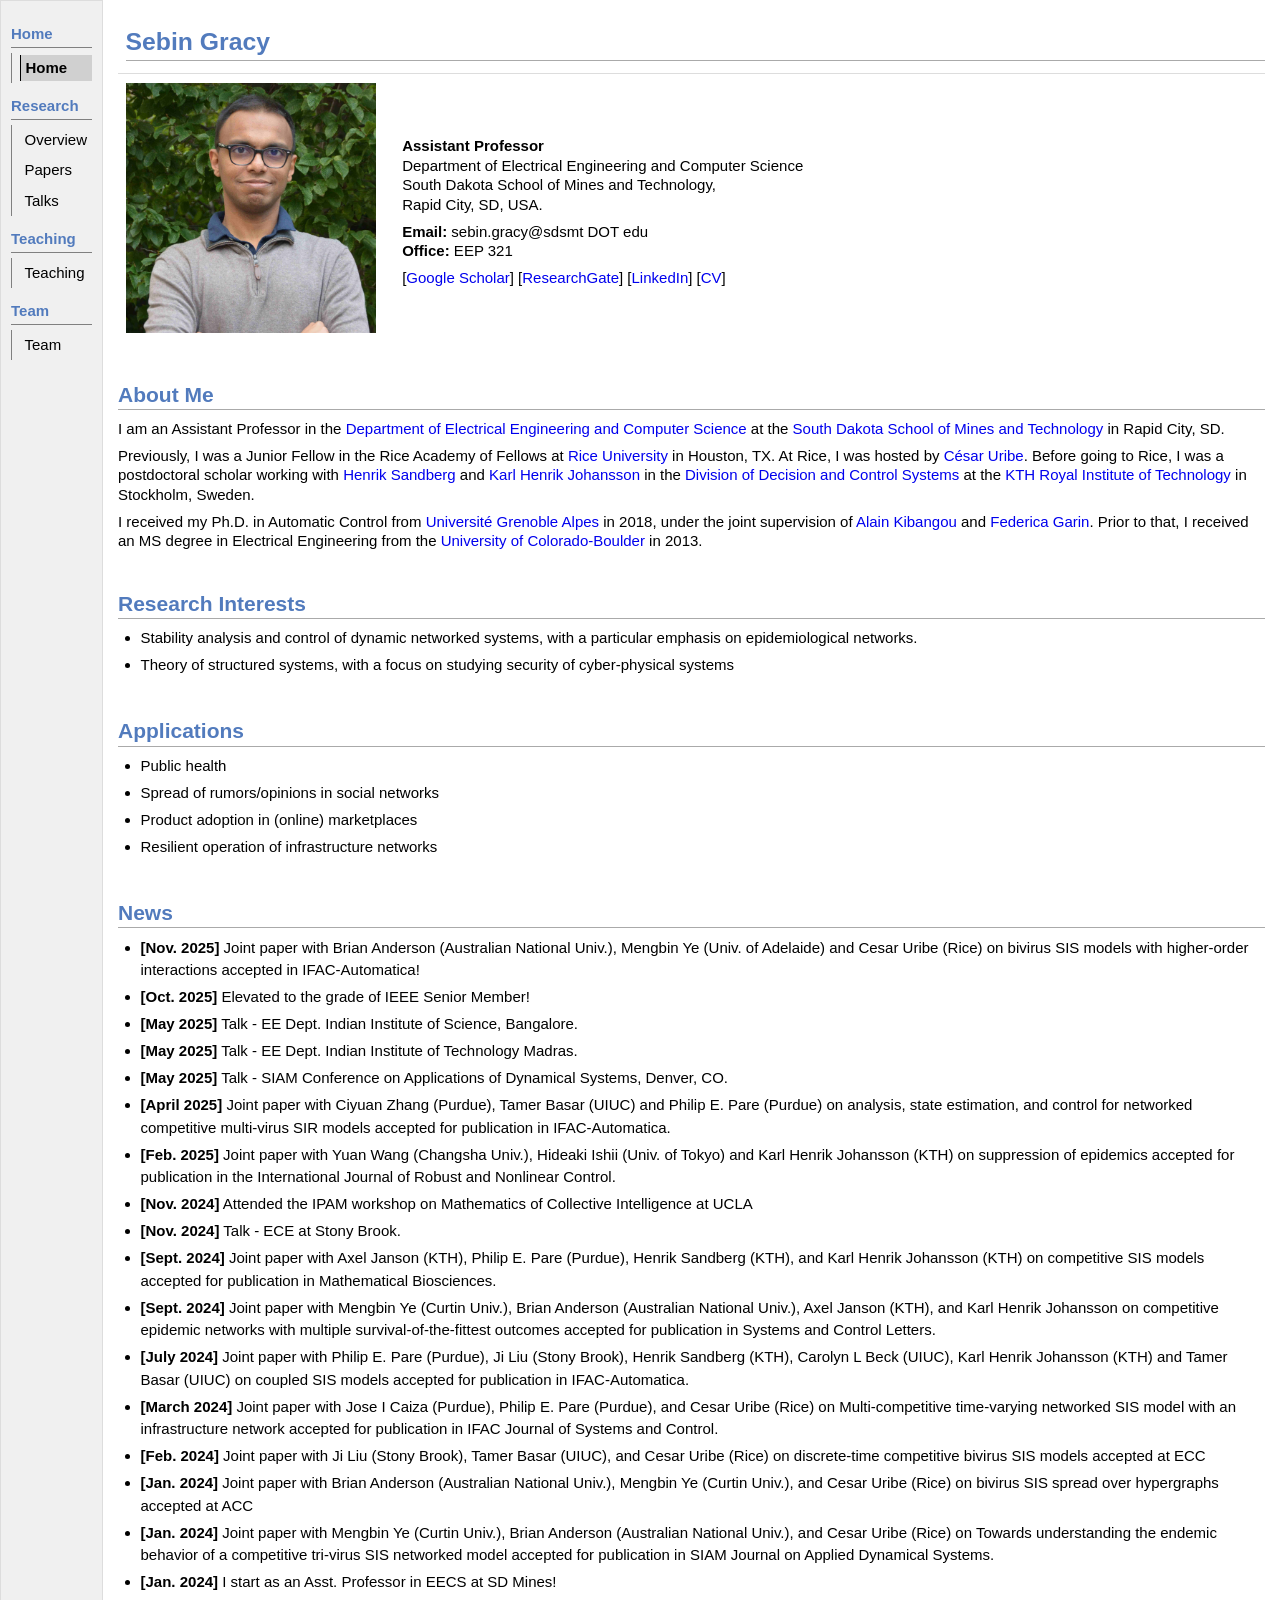
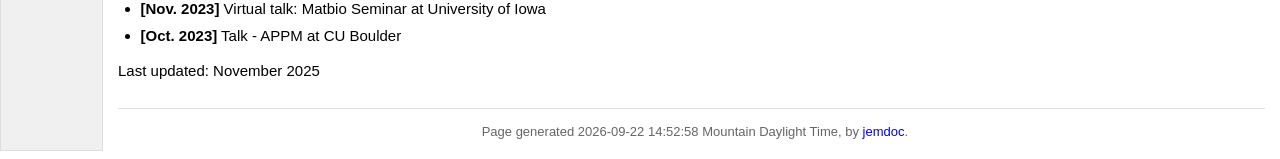
==== index.html @ d815acf8 "Add files via upload Initial file upload" ====
<!DOCTYPE html PUBLIC "-//W3C//DTD XHTML 1.1//EN"
  "http://www.w3.org/TR/xhtml11/DTD/xhtml11.dtd">
<html xmlns="http://www.w3.org/1999/xhtml" xml:lang="en">
<head>
<meta name="generator" content="jemdoc, see http://jemdoc.jaboc.net/" />
<meta http-equiv="Content-Type" content="text/html;charset=utf-8" />
<link rel="stylesheet" href="jemdoc.css" type="text/css" />
<link rel="stylesheet" href="custom.css" type="text/css" />
<title>Sebin Gracy</title>
</head>
<body>
<table summary="Table for page layout." id="tlayout">
<tr valign="top">
<td id="layout-menu">
<div class="menu-category">Home</div>
<div class="menu-item"><a href="test.html" class="current">Home</a></div>
<div class="menu-category">Research</div>
<div class="menu-item"><a href="research.html">Overview</a></div>
<div class="menu-item"><a href="publications.html">Papers</a></div>
<div class="menu-item"><a href="talks.html">Talks</a></div>
<div class="menu-category">Teaching</div>
<div class="menu-item"><a href="teaching.html">Teaching</a></div>
<div class="menu-category">Team</div>
<div class="menu-item"><a href="team.html">Team</a></div>
</td>
<td id="layout-content">
<div id="toptitle">
<h1>Sebin Gracy</h1>
</div>
<table class="imgtable"><tr><td>
<img src="SebinGracy.jpg" alt="Profile photo" width="250px" height="250px" />&nbsp;</td>
<td align="left"><p><b>Assistant Professor</b> <br />
Department of Electrical Engineering and Computer Science <br />
South Dakota School of Mines and Technology, <br />
Rapid City, SD, USA. <br /></p>
<p><b>Email:</b> sebin.gracy@sdsmt DOT edu <br />
<b>Office:</b> EEP 321 <br /></p>
<p>[<a href="https://scholar.google.com/citations?user=CgpjrpEAAAAJ&amp;hl=en">Google Scholar</a>] [<a href="https://www.researchgate.net/profile/Sebin-Gracy?ev=hdr_xprf">ResearchGate</a>] [<a href="https://www.linkedin.com/in/sebin-gracy-872a7162">LinkedIn</a>] [<a href="CV_Sebin.pdf">CV</a>]</p>
</td></tr></table>
<h2>About Me</h2>
<p>I am an Assistant Professor in the <a href="https://www.sdsmt.edu/academics/academic-departments/electrical-engineering-and-computer-science/index.html">Department of Electrical Engineering and Computer Science</a> at the <a href="https://www.sdsmt.edu/index.html">South Dakota School of Mines and Technology</a> in Rapid City, SD. </p>
<p>Previously, I was a Junior Fellow in the Rice Academy of Fellows at  <a href="https://www.rice.edu/">Rice University</a>
in Houston, TX. At Rice, I was hosted by  <a href="https://cauribe.rice.edu/">César Uribe</a>. Before going to Rice, I was a  postdoctoral scholar working with <a href="https://people.kth.se/~hsan/">Henrik Sandberg</a> and <a href="https://people.kth.se/~kallej/">Karl Henrik Johansson</a>
in the <a href="https://www.kth.se/is/dcs/division-of-decision-and-control-systems-1.788078">Division of Decision and Control Systems</a> at the <a href="https://www.kth.se/en">KTH Royal Institute of Technology</a> in Stockholm, Sweden.</p>
<p>I received my Ph.D. in Automatic Control from <a href="https://www.univ-grenoble-alpes.fr/">Université Grenoble Alpes</a> in 2018, under the joint supervision of <a href="https://www.gipsa-lab.grenoble-inp.fr/user/alain.kibangou">Alain Kibangou</a> and <a href="https://necs.inrialpes.fr/people/garin/">Federica Garin</a>. Prior to that, I received an MS degree in Electrical Engineering from the <a href="https://www.colorado.edu/">University of Colorado-Boulder</a> in 2013.</p>
<h2>Research Interests</h2>
<ul>
<li><p>Stability analysis and control of  dynamic networked systems, with a particular emphasis on epidemiological networks.</p>
</li>
<li><p>Theory of structured systems, with a focus on studying security of cyber-physical systems</p>
</li>
</ul>
<h2>Applications</h2>
<ul>
<li><p>Public health</p>
</li>
<li><p>Spread of rumors/opinions in social networks</p>
</li>
<li><p>Product adoption in (online) marketplaces</p>
</li>
<li><p>Resilient operation of infrastructure networks</p>
</li>
</ul>
<h2>News</h2>
<ul>
<li><p><b>[Nov. 2025]</b> Joint paper with Brian Anderson (Australian National Univ.), Mengbin Ye (Univ. of Adelaide) and Cesar Uribe (Rice) on bivirus SIS models with higher-order interactions accepted in IFAC-Automatica!</p>
</li>
</ul>
<ul>
<li><p><b>[Oct. 2025]</b>  Elevated to the grade of IEEE Senior Member!</p>
</li>
</ul>
<ul>
<li><p><b>[May 2025]</b> Talk - EE Dept. Indian Institute of Science, Bangalore.</p>
</li>
</ul>
<ul>
<li><p><b>[May 2025]</b> Talk - EE Dept. Indian Institute of Technology Madras.</p>
</li>
</ul>
<ul>
<li><p><b>[May 2025]</b> Talk - SIAM Conference on Applications of Dynamical Systems, Denver, CO.</p>
</li>
</ul>
<ul>
<li><p><b>[April 2025]</b> Joint paper with Ciyuan Zhang (Purdue),  Tamer Basar (UIUC) and Philip E. Pare (Purdue) on analysis, state estimation, and control  for networked competitive multi-virus SIR models accepted for publication in IFAC-Automatica.</p>
</li>
</ul>
<ul>
<li><p><b>[Feb. 2025]</b> Joint paper with Yuan Wang (Changsha Univ.), Hideaki Ishii (Univ. of Tokyo) and Karl Henrik Johansson (KTH)  on suppression of epidemics accepted for publication in the International Journal of Robust and Nonlinear Control.</p>
</li>
</ul>
<ul>
<li><p><b>[Nov. 2024]</b> Attended the IPAM workshop on Mathematics of Collective Intelligence at UCLA</p>
</li>
</ul>
<ul>
<li><p><b>[Nov. 2024]</b>  Talk - ECE at Stony Brook. </p>
</li>
</ul>
<ul>
<li><p><b>[Sept. 2024]</b>  Joint paper with Axel Janson (KTH), Philip E. Pare (Purdue), Henrik Sandberg (KTH), and Karl Henrik Johansson (KTH) on competitive SIS models accepted for publication in Mathematical Biosciences.</p>
</li>
</ul>
<ul>
<li><p><b>[Sept. 2024]</b>   Joint paper with Mengbin Ye (Curtin Univ.), Brian Anderson (Australian National Univ.), Axel Janson (KTH), and Karl Henrik Johansson on competitive epidemic networks with multiple survival-of-the-fittest outcomes accepted for publication in Systems and Control Letters.</p>
</li>
</ul>
<ul>
<li><p><b>[July 2024]</b>   Joint paper with Philip E. Pare (Purdue), Ji Liu (Stony Brook), Henrik Sandberg (KTH), Carolyn L Beck (UIUC), Karl Henrik Johansson (KTH) and Tamer Basar (UIUC) on coupled SIS models accepted for publication in IFAC-Automatica.</p>
</li>
</ul>
<ul>
<li><p><b>[March 2024]</b>   Joint paper with Jose I Caiza (Purdue), Philip E. Pare (Purdue), and Cesar Uribe (Rice) on Multi-competitive time-varying networked SIS model with an infrastructure network accepted for publication in IFAC Journal of Systems and Control.</p>
</li>
</ul>
<ul>
<li><p><b>[Feb. 2024]</b>  Joint paper with Ji Liu (Stony Brook), Tamer Basar (UIUC), and Cesar Uribe (Rice) on discrete-time competitive bivirus SIS models accepted at ECC </p>
</li>
</ul>
<ul>
<li><p><b>[Jan. 2024]</b>  Joint paper with Brian Anderson (Australian National Univ.), Mengbin Ye (Curtin Univ.), and Cesar Uribe (Rice) on bivirus SIS spread over hypergraphs accepted at ACC</p>
</li>
</ul>
<ul>
<li><p><b>[Jan. 2024]</b>   Joint paper with Mengbin Ye (Curtin Univ.), Brian Anderson (Australian National Univ.), and Cesar Uribe (Rice) on Towards understanding the endemic behavior of a competitive tri-virus SIS networked model accepted for publication in SIAM Journal on Applied Dynamical Systems.</p>
</li>
</ul>
<ul>
<li><p><b>[Jan. 2024]</b> I start as an Asst. Professor in EECS at SD Mines!</p>
</li>
</ul>
<ul>
<li><p><b>[Nov. 2023]</b> Virtual talk: Matbio Seminar at University of Iowa</p>
</li>
</ul>
<ul>
<li><p><b>[Oct. 2023]</b> Talk - APPM at CU Boulder  </p>
</li>
</ul>
<p>Last updated: November 2025</p>
<div id="footer">
<div id="footer-text">
Page generated 2026-09-22 14:52:58 Mountain Daylight Time, by <a href="http://jemdoc.jaboc.net/">jemdoc</a>.
</div>
</div>
</td>
</tr>
</table>
</body>
</html>
---- jemdoc.css ----
/* Default css file based on http://jemdoc.jaboc.net/ */

table#tlayout {
    border: none;
    border-collapse: separate;
    background: white;
}

body {
	background: white;
	font-family: "Helvetica Neue", Helvetica, Arial, sans-serif;
	padding-bottom: 8px;
	margin: 0;
	color: black;
}

#layout-menu {
	background: #f0f0f0;
	border: 1px solid #dddddd;
	padding-top: 0.5em;
	padding-left: 8px;
	padding-right: 8px;
	font-size: 1.0em;
	width: auto;
	white-space: nowrap;
    text-align: left;
    vertical-align: top;
}

#layout-menu td {
	background: #f4f4f4;
    vertical-align: top;
}

#layout-content {
	padding-top: 0.0em;
	padding-left: 1.0em;
	padding-right: 1.0em;
    border: none;
    background: white;
    text-align: left;
    vertical-align: top;
}

#layout-menu a {
	line-height: 1.5em;
	margin-left: 0.5em;
}

tt {
    background: #ffffdd;
}

pre, tt {
	font-size: 90%;
	font-family: monaco, monospace;
}

a, a > tt {
	color: #0000ee;
	text-decoration: none;
}

a:hover {
	color: #551a8b;
	text-decoration: underline;
}

#layout-menu .menu-item {
	border-left: 1px solid gray;
	padding-left: 0.5em;
}

#layout-menu .menu-category {
	border-bottom: 1px solid gray;
	margin-top: 0.8em;
	padding-top: 0.2em;
	padding-bottom: 0.1em;
	font-weight: bold;
}

div.menu-category {
	padding-left: 0em;
	padding-top: 0em;
	padding-bottom: 0.1em;
}

.menu-item a, .menu-item a:visited {
	color: #000000;
}

.menu-item a:hover {
	color: #000000;
}

#layout-menu .menu-item a.current:link, #layout-menu .menu-item a.current:visited {
	color: black;
	border-left: 1px solid black;
	background: #e0e0e0;
}

#layout-menu .menu-item a:hover {
	text-decoration: none;
}

div.menu-item {
	padding-left: 0em;
	padding-top: 0.2em;
	padding-bottom: 0.2em;
}

h1, h2, h3 {
	color: #527bbd;
	margin-top: 0.7em;
	margin-bottom: 0.3em;
	padding-bottom: 0.2em;
	line-height: 1.0;
	padding-top: 0.5em;
	border-bottom: 1px solid #aaaaaa;
}

h1 {
	font-size: 165%;
}

h2 {
	padding-top: 0.8em;
	font-size: 125%;
}

h2 + h3 {
    padding-top: 0.2em;
}

h3 {
	font-size: 110%;
	border-bottom: none;
}

p {
	margin-top: 0.0em;
	margin-bottom: 0.8em;
	padding: 0;
	line-height: 1.3;
}

pre {
	padding: 0;
	margin: 0;
}

div#toptitle {
	padding-left: 0.5em;
	margin-bottom: 0.5em;
}

#subtitle {
	margin-top: 0.0em;
	margin-bottom: 0.0em;
	padding-top: 0em;
	padding-bottom: 0.1em;
}

em {
	font-style: italic;
}

strong {
	font-weight: bold;
}

h1, h2, h3, h4, h5, h6 {
	color: #527bbd;
	padding-bottom: 0.2em;
	line-height: 1.0;
	border-bottom: 1px solid #aaaaaa;
}

ul {
	list-style-position: outside;
	margin: 0.5em 0;
	padding-left: 1.5em;
}

ol {
	list-style-position: outside;
	margin: 0.5em 0;
	padding-left: 1.5em;
}

li {
	padding-bottom: 0.1em;
}

dt {
	margin-top: 0.5em;
	font-weight: bold;
}

dd {
	margin-left: 2em;
	margin-top: 0.1em;
}

img.eq {
	padding: 0;
	padding-left: 0.1em;
	padding-right: 0.1em;
	margin: 0;
}

img.eqwl {
	padding-left: 2em;
	padding-top: 0.6em;
	padding-bottom: 0.2em;
	margin: 0;
}

table {
    border: 2px solid black;
    border-collapse: collapse;
}

td {
    padding: 2px;
    padding-left: 0.5em;
    padding-right: 0.5em;
    text-align: center;
    border: 1px solid gray;
}

table + table {
    margin-top: 1em;
}

tr.heading {
    font-weight: bold;
    border-bottom: 2px solid black;
}

img {
    border: none;
}

table.imgtable, table.imgtable td {
    border: none;
    text-align: left;
}

div.codeblock,
div.infoblock {
	margin-right: 0%;
	margin-top: 1.2em;
	margin-bottom: 1.3em;
	padding: 0.4em 0.8em;
	border: 1px solid #8e8e8e;
	background: #f4f4f4;
	border-radius: 5px;
	-moz-border-radius: 5px;
	-webkit-border-radius: 5px;
}

div.blocktitle {
	font-weight: bold;
	color: #527bbd;
	margin-top: 1.2em;
	margin-bottom: 0.1em;
}

div.blockcontent {
	border: 1px solid silver;
	padding: 0.3em 0.5em;
}

div.infoblock > div.blockcontent {
	background: #ffffee;
}

div.blockcontent p + ul, div.blockcontent p + ol {
	margin-top: 0.4em;
}

div.infoblock p {
	margin-bottom: 0em;
}

div.infoblock li p, div.infoblock dd p {
	margin-bottom: 0.5em;
}

div.infoblock p + p {
	margin-top: 0.8em;
}

div.codeblock > div.blockcontent {
	background: #f6f6f6;
}

span.pycommand {
	color: #000070;
}

span.statement {
	color: #008800;
}
span.builtin {
	color: #000088;
}
span.special {
	color: #990000;
}
span.operator {
	color: #880000;
}
span.error {
	color: #aa0000;
}
span.comment, span.comment > *, span.string, span.string > * {
	color: #606060;
}

#footer {
	padding-top: 0.4em;
	padding-bottom: 0.4em;
	margin-top: 2em;
	padding-left: 0.5em;
	border-top: 1px solid #aaaaaa;
	font-size: small;
}

#footer-text {
	font-size: small;
}

#layout-menu .menu-item a.current {
	background: #e0e0e0;
	font-weight: bold;
}
---- custom.css ----
/* Body and general styling - match Henrik's colors */
body {
    font-family: "Helvetica Neue", Helvetica, Arial, sans-serif !important;
    font-size: 15px !important;
    line-height: 1.6 !important;
    background-color: #ffffff !important;
    color: #000000 !important;
}

/* Page layout */
#layout-content {
    background-color: #ffffff !important;
}

    /* Tighter section spacing */
    #layout-content h2 {
        margin-top: 1.2em !important;
        margin-bottom: 0.4em !important;
        font-size: 1.4em !important;
        font-weight: bold !important;
        color: #527bbd !important;
    }

    #layout-content h1 {
        margin-bottom: 0.3em !important;
        color: #527bbd !important;
    }

    /* Compact paragraph spacing */
    #layout-content p {
        margin-top: 0.5em !important;
        margin-bottom: 0.5em !important;
    }

    /* Compact lists - single spacing */
    #layout-content ul {
        margin-top: 0.2em !important;
        margin-bottom: 0.8em !important;
        padding-left: 1.5em !important;
    }

    #layout-content li {
        margin-bottom: 0.2em !important;
        line-height: 1.5 !important;
    }

    /* Remove extra spacing between consecutive lists */
    #layout-content ul + ul {
        margin-top: -0.6em !important;
    }

    /* Profile image section */
    #layout-content .imgtable {
        margin-top: 0.5em !important;
        margin-bottom: 1em !important;
    }

        #layout-content .imgtable td {
            padding-right: 15px !important;
        }

    /* Link styling - Henrik's blue color */
    #layout-content a {
        color: #0000ee !important;
        text-decoration: none !important;
    }

        #layout-content a:hover {
            color: #551a8b !important;
            text-decoration: underline !important;
        }

        #layout-content a:visited {
            color: #551a8b !important;
        }

/* Menu styling - light gray background */
#layout-menu {
    background: #f0f0f0 !important;
    border-right: 1px solid #dddddd !important;
    padding: 10px !important;
}

.menu-category {
    color: #527bbd !important;
    font-weight: bold !important;
    margin-top: 0.5em !important;
    margin-bottom: 0.3em !important;
}

.menu-item {
    padding: 2px 0px !important;
}

    .menu-item a {
        color: #000000 !important;
        padding: 2px 5px !important;
        display: block !important;
    }

        .menu-item a:hover {
            background-color: #e0e0e0 !important;
            text-decoration: none !important;
        }

        .menu-item a.current {
            background-color: #d0d0d0 !important;
            font-weight: bold !important;
        }

/* Tighten up the top title area */
#toptitle {
    margin-bottom: 0.5em !important;
    border-bottom: 1px solid #dddddd !important;
    padding-bottom: 0.3em !important;
}

/* News items - compact format */
#layout-content li p {
    margin: 0 !important;
    display: inline !important;
}

/* Table styling */
table {
    border-collapse: collapse !important;
}

/* Footer */
#footer {
    margin-top: 2em !important;
    padding-top: 1em !important;
    border-top: 1px solid #dddddd !important;
    color: #666666 !important;
    font-size: 0.9em !important;
}

#footer-text {
    text-align: center !important;
}
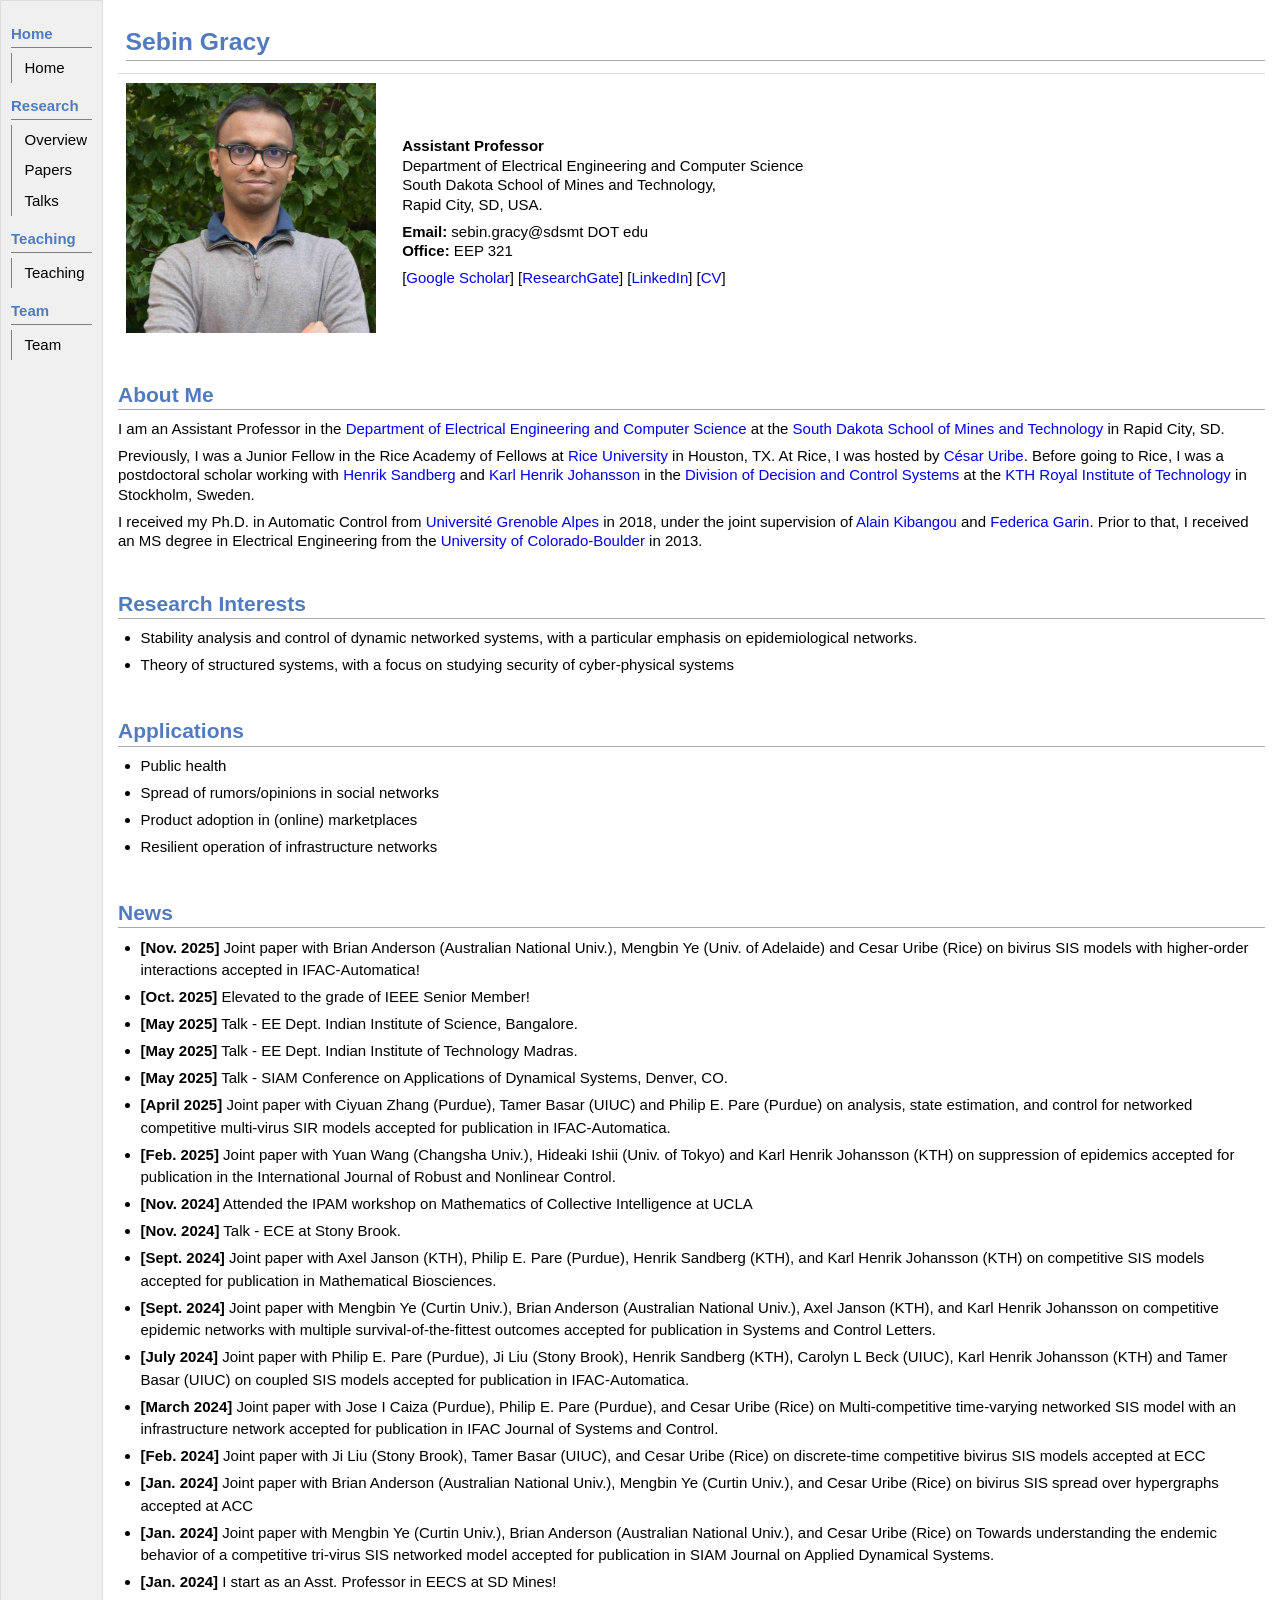
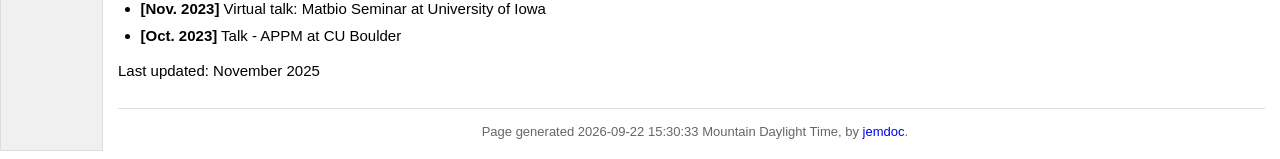
==== commit 15fcdd0d: "Add files via upload" ====
--- a/index.html
+++ b/index.html
@@ -14,9 +14,9 @@
 <tr valign="top">
 <td id="layout-menu">
 <div class="menu-category">Home</div>
-<div class="menu-item"><a href="test.html" class="current">Home</a></div>
+<div class="menu-item"><a href="index.html">Home</a></div>
 <div class="menu-category">Research</div>
-<div class="menu-item"><a href="research.html">Overview</a></div>
+<div class="menu-item"><a href="index.html">Overview</a></div>
 <div class="menu-item"><a href="publications.html">Papers</a></div>
 <div class="menu-item"><a href="talks.html">Talks</a></div>
 <div class="menu-category">Teaching</div>
@@ -185,7 +185,7 @@
 </p>
 <div id="footer">
 <div id="footer-text">
-Page generated 2026-09-22 14:52:58 Mountain Daylight Time, by <a href="http://jemdoc.jaboc.net/">jemdoc</a>.
+Page generated 2026-09-22 15:30:33 Mountain Daylight Time, by <a href="http://jemdoc.jaboc.net/">jemdoc</a>.
 </div>
 </div>
 </td>
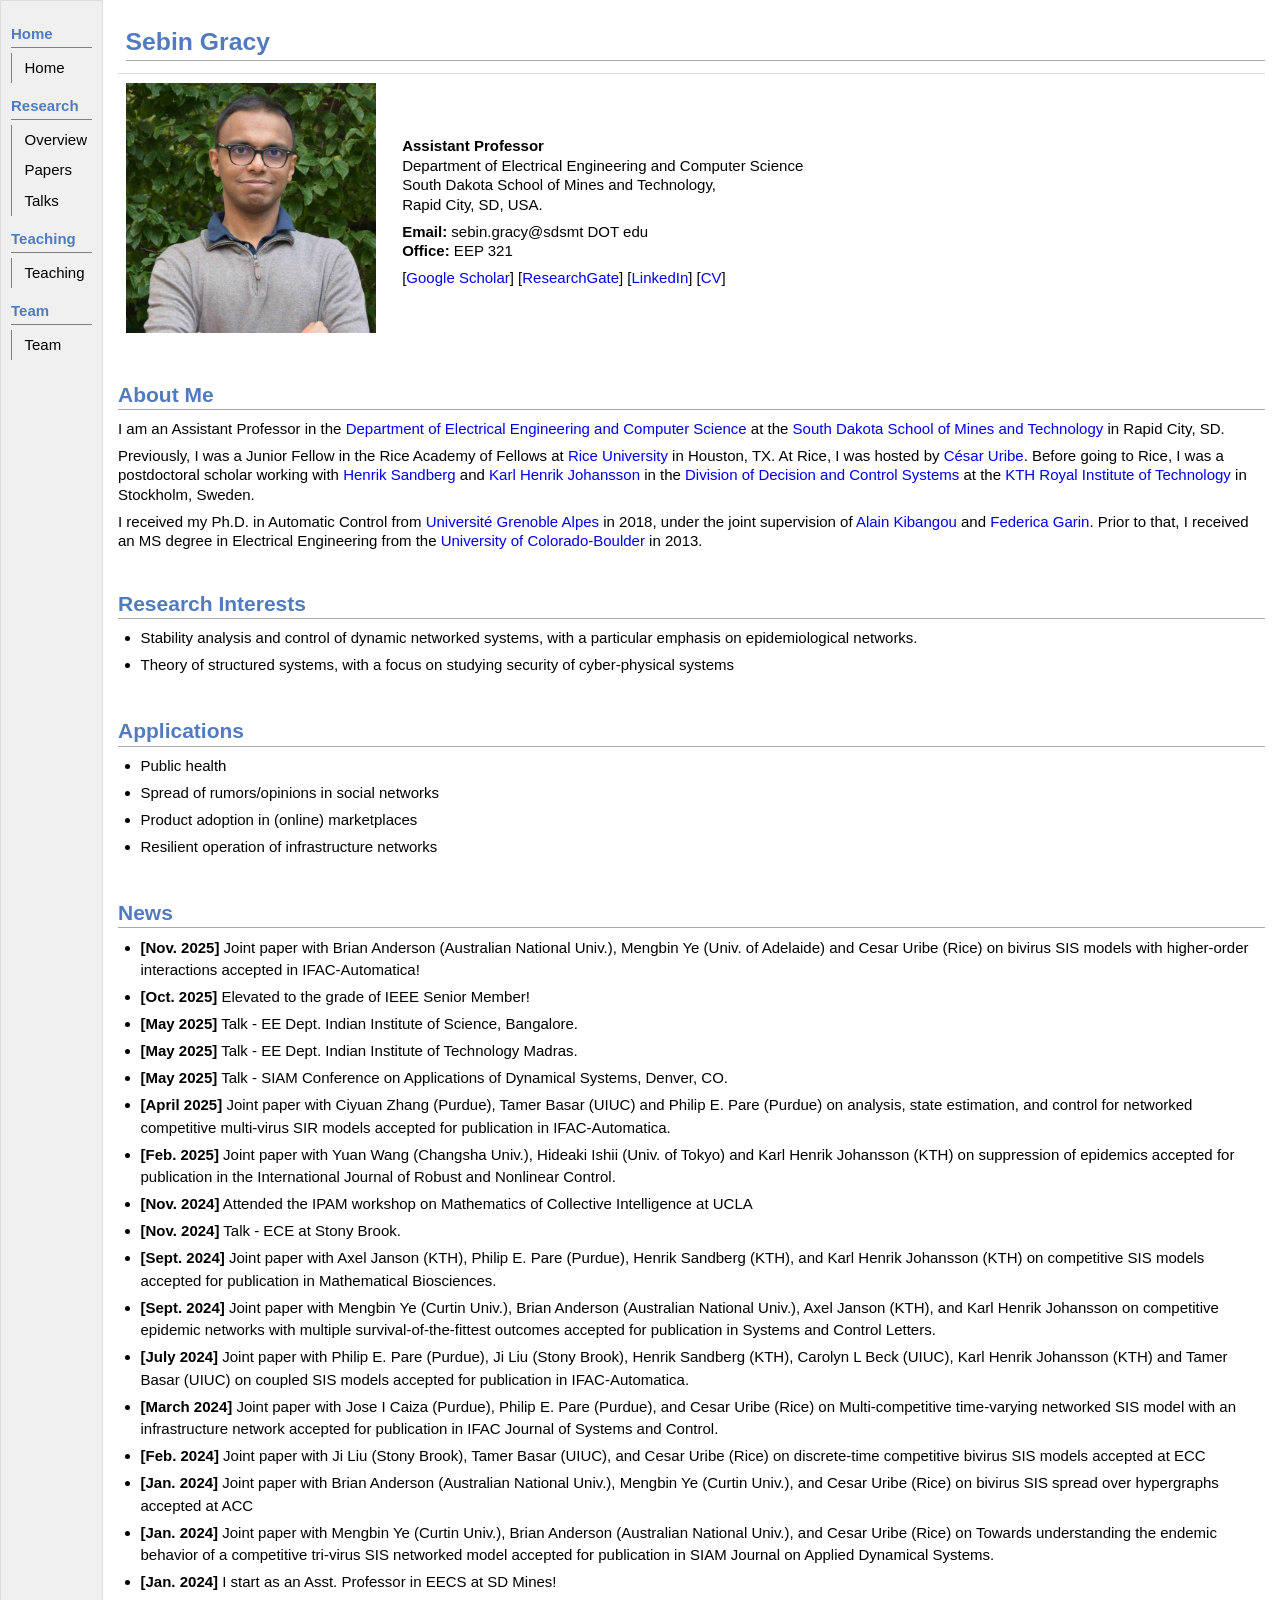
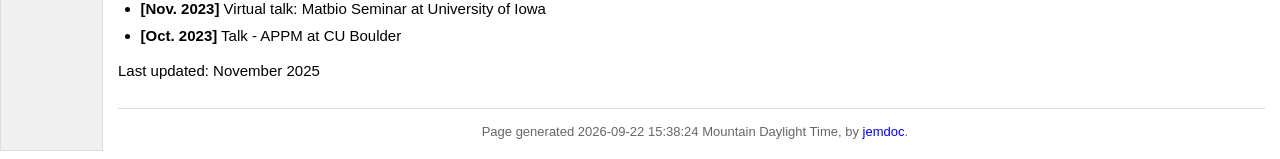
==== commit e32ba465: "Add files via upload" ====
--- a/index.html
+++ b/index.html
@@ -16,7 +16,7 @@
 <div class="menu-category">Home</div>
 <div class="menu-item"><a href="index.html">Home</a></div>
 <div class="menu-category">Research</div>
-<div class="menu-item"><a href="index.html">Overview</a></div>
+<div class="menu-item"><a href="research.html">Overview</a></div>
 <div class="menu-item"><a href="publications.html">Papers</a></div>
 <div class="menu-item"><a href="talks.html">Talks</a></div>
 <div class="menu-category">Teaching</div>
@@ -185,7 +185,7 @@
 </p>
 <div id="footer">
 <div id="footer-text">
-Page generated 2026-09-22 15:30:33 Mountain Daylight Time, by <a href="http://jemdoc.jaboc.net/">jemdoc</a>.
+Page generated 2026-09-22 15:38:24 Mountain Daylight Time, by <a href="http://jemdoc.jaboc.net/">jemdoc</a>.
 </div>
 </div>
 </td>
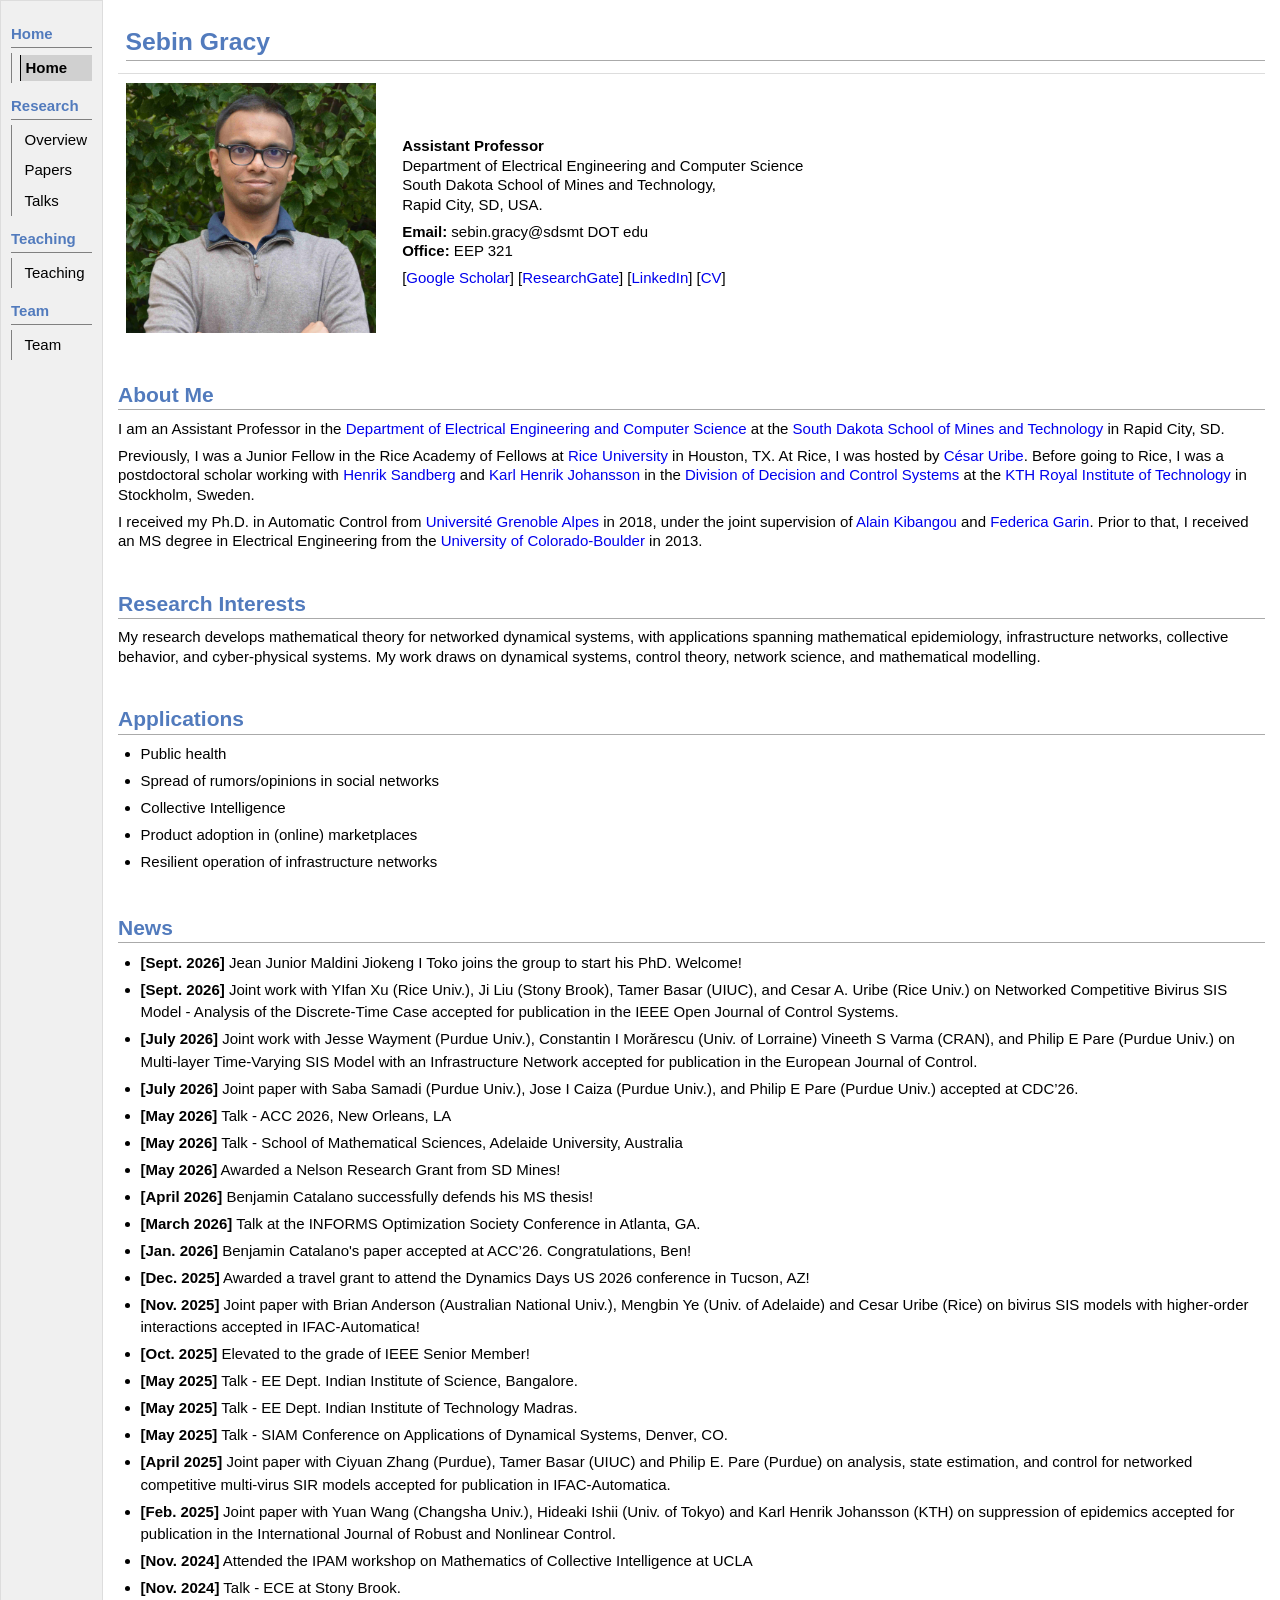
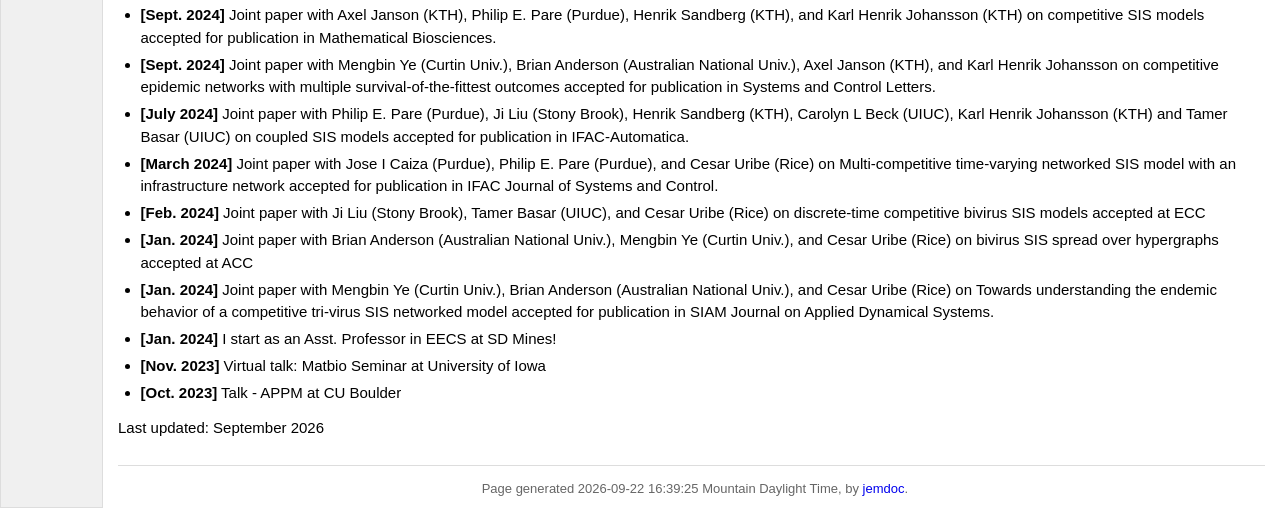
==== commit 2303374a: "Add files via upload" ====
--- a/index.html
+++ b/index.html
@@ -14,7 +14,7 @@
 <tr valign="top">
 <td id="layout-menu">
 <div class="menu-category">Home</div>
-<div class="menu-item"><a href="index.html">Home</a></div>
+<div class="menu-item"><a href="index.html" class="current">Home</a></div>
 <div class="menu-category">Research</div>
 <div class="menu-item"><a href="research.html">Overview</a></div>
 <div class="menu-item"><a href="publications.html">Papers</a></div>
@@ -60,14 +60,8 @@
 </p>
 <h2>Research Interests </h2>
-<ul>
-<li><p>Stability analysis and control of  dynamic networked systems, with a particular emphasis on epidemiological networks.-</p>
-</li>
-<li><p>Theory of structured systems, with a focus on studying security of cyber-physical systems-</p>
-</li>
-</ul>
+<p>My research develops mathematical theory for networked dynamical systems, with applications spanning mathematical epidemiology, infrastructure networks, collective behavior, and cyber-physical systems. My work draws on dynamical systems, control theory, network science, and mathematical modelling. +</p>
 <h2>Applications </h2>
 <ul>
@@ -77,6 +71,9 @@
 <li><p>Spread of rumors/opinions in social networks </p>
 </li>
+<li><p>Collective Intelligence+</p>
+</li>
 <li><p>Product adoption in (online) marketplaces </p>
 </li>
@@ -87,6 +84,61 @@
 <h2>News </h2>
 <ul>
+<li><p><b>[Sept. 2026]</b> Jean Junior Maldini Jiokeng I Toko joins the group to start his PhD. Welcome!+</p>
+</li>
+</ul>
+<ul>
+<li><p><b>[Sept. 2026]</b> Joint work with YIfan Xu (Rice Univ.), Ji Liu (Stony Brook),  Tamer Basar (UIUC),  and Cesar A. Uribe (Rice Univ.) on  Networked Competitive Bivirus SIS Model - Analysis of the Discrete-Time Case accepted for publication in the IEEE Open Journal of Control Systems.+</p>
+</li>
+</ul>
+<ul>
+<li><p><b>[July 2026]</b> Joint work with Jesse Wayment (Purdue Univ.), Constantin I Morărescu (Univ. of Lorraine) Vineeth S Varma (CRAN),  and Philip E Pare (Purdue Univ.) on  Multi-layer Time-Varying SIS Model with an Infrastructure Network accepted for publication in the European Journal of Control.+</p>
+</li>
+</ul>
+<ul>
+<li><p><b>[July 2026]</b> Joint paper with Saba Samadi (Purdue Univ.), Jose I Caiza (Purdue Univ.), and Philip E Pare (Purdue Univ.) accepted at CDC&rsquo;26. +</p>
+</li>
+</ul>
+<ul>
+<li><p><b>[May 2026]</b> Talk - ACC 2026, New Orleans, LA+</p>
+</li>
+</ul>
+<ul>
+<li><p><b>[May 2026]</b>  Talk - School of Mathematical Sciences, Adelaide University, Australia+</p>
+</li>
+</ul>
+<ul>
+<li><p><b>[May 2026]</b>  Awarded a Nelson Research Grant from SD Mines!+</p>
+</li>
+</ul>
+<ul>
+<li><p><b>[April 2026]</b>  Benjamin Catalano successfully defends his MS thesis!+</p>
+</li>
+</ul>
+<ul>
+<li><p><b>[March 2026]</b> Talk at the INFORMS Optimization Society Conference in Atlanta, GA.+</p>
+</li>
+</ul>
+<ul>
+<li><p><b>[Jan. 2026]</b> Benjamin Catalano's paper accepted at ACC&rsquo;26. Congratulations, Ben!+</p>
+</li>
+</ul>
+<ul>
+<li><p><b>[Dec. 2025]</b> Awarded a travel grant to attend the Dynamics Days US 2026 conference in Tucson, AZ!+</p>
+</li>
+</ul>
+<ul>
 <li><p><b>[Nov. 2025]</b> Joint paper with Brian Anderson (Australian National Univ.), Mengbin Ye (Univ. of Adelaide) and Cesar Uribe (Rice) on bivirus SIS models with higher-order interactions accepted in IFAC-Automatica! </p>
 </li>
@@ -181,11 +233,11 @@
 </p>
 </li>
 </ul>
-<p>Last updated: November 2025+<p>Last updated: September 2026 </p>
 <div id="footer">
 <div id="footer-text">
-Page generated 2026-09-22 15:38:24 Mountain Daylight Time, by <a href="http://jemdoc.jaboc.net/">jemdoc</a>.
+Page generated 2026-09-22 16:39:25 Mountain Daylight Time, by <a href="http://jemdoc.jaboc.net/">jemdoc</a>.
 </div>
 </div>
 </td>
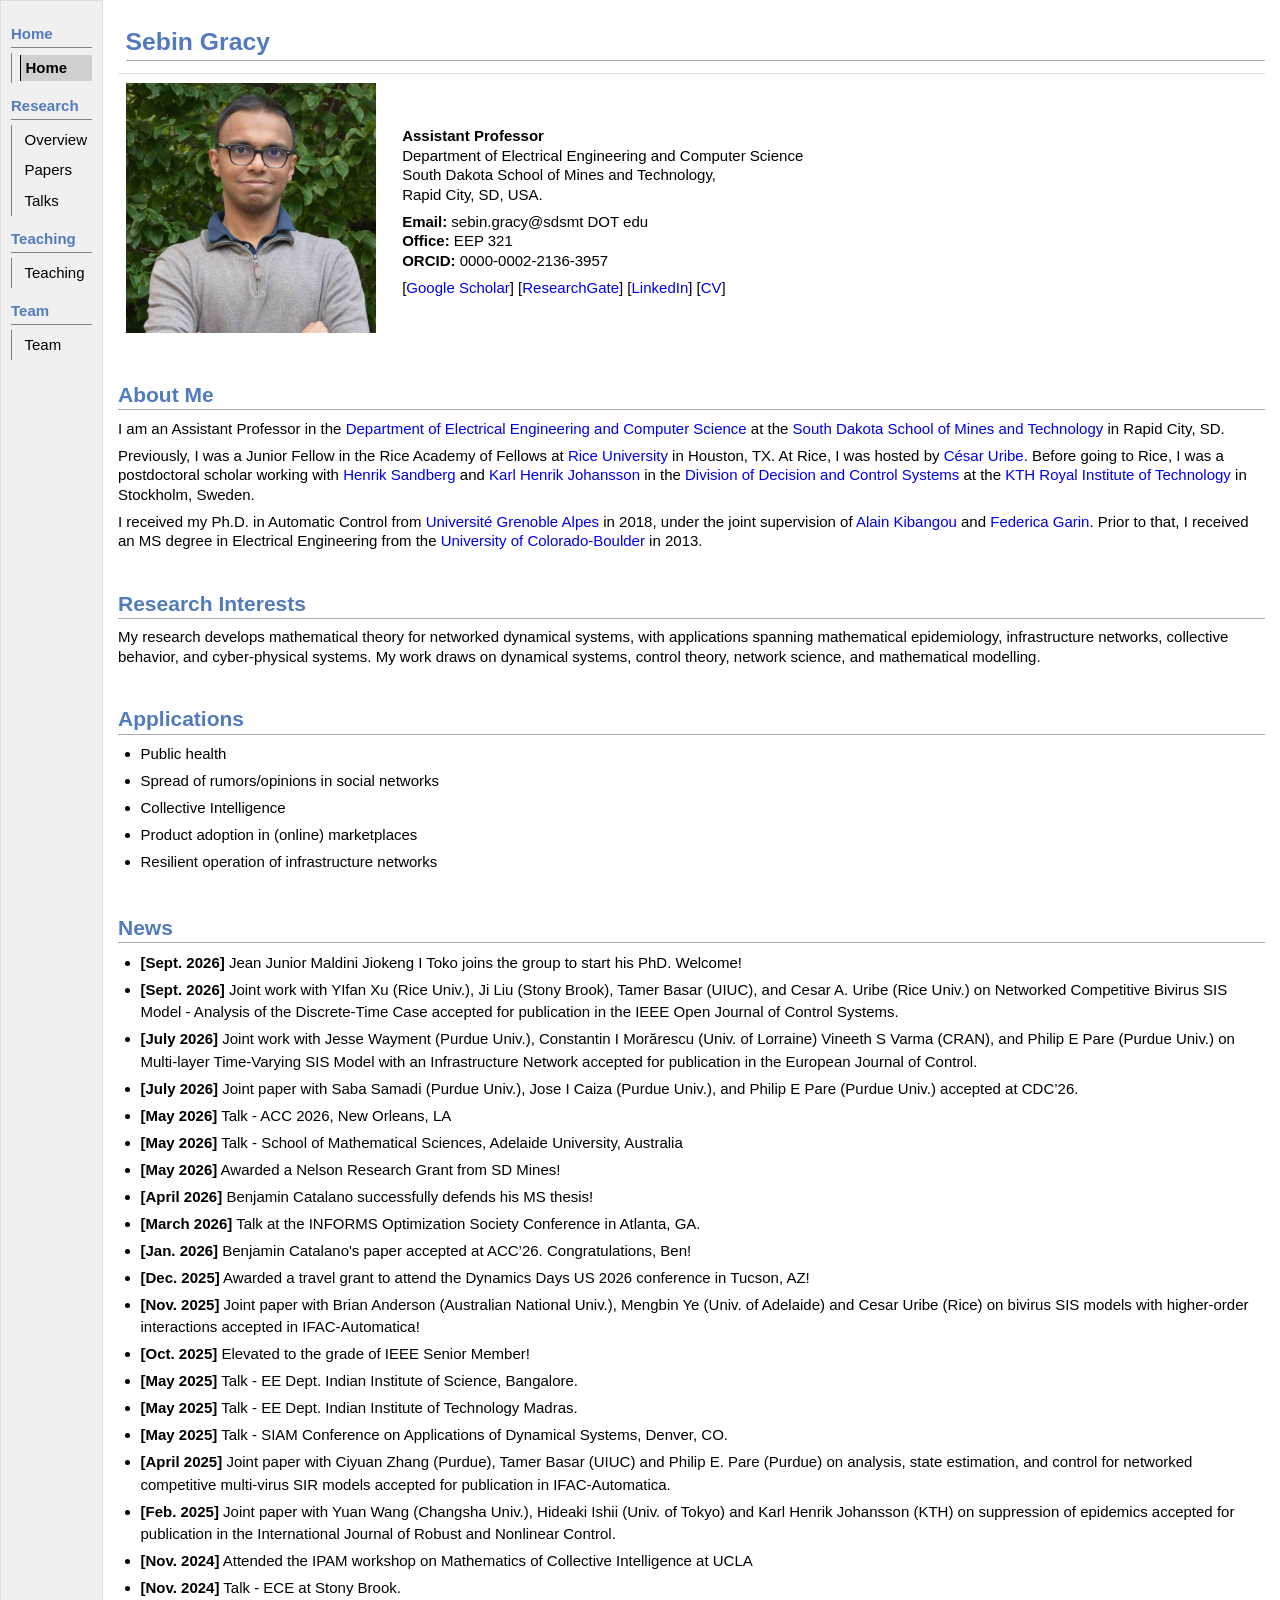
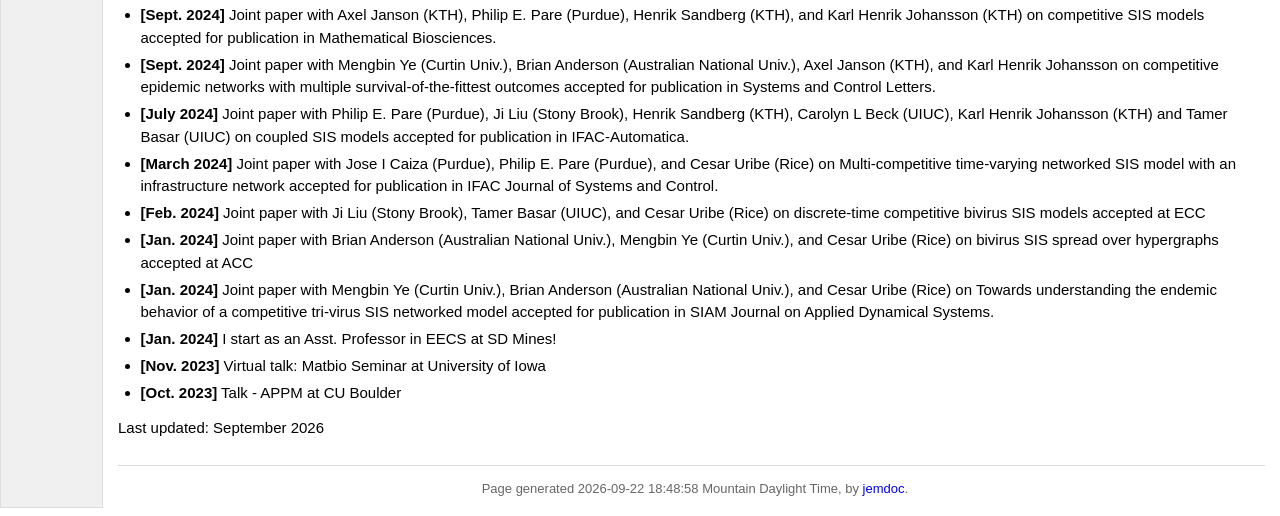
==== commit 855fda11: "Add files via upload" ====
--- a/index.html
+++ b/index.html
@@ -42,6 +42,8 @@
 <p><b>Email:</b> sebin.gracy@sdsmt DOT edu <br /> 
 <b>Office:</b> EEP 321 <br />+
+<b>ORCID:</b> 0000-0002-2136-3957 </p>
 <p>[<a href="https://scholar.google.com/citations?user=CgpjrpEAAAAJ&amp;hl=en">Google Scholar</a>] [<a href="https://www.researchgate.net/profile/Sebin-Gracy?ev=hdr_xprf">ResearchGate</a>] [<a href="https://www.linkedin.com/in/sebin-gracy-872a7162">LinkedIn</a>] [<a href="CV_Sebin.pdf">CV</a>] </p>
@@ -237,7 +239,7 @@
 </p>
 <div id="footer">
 <div id="footer-text">
-Page generated 2026-09-22 16:39:25 Mountain Daylight Time, by <a href="http://jemdoc.jaboc.net/">jemdoc</a>.
+Page generated 2026-09-22 18:48:58 Mountain Daylight Time, by <a href="http://jemdoc.jaboc.net/">jemdoc</a>.
 </div>
 </div>
 </td>
